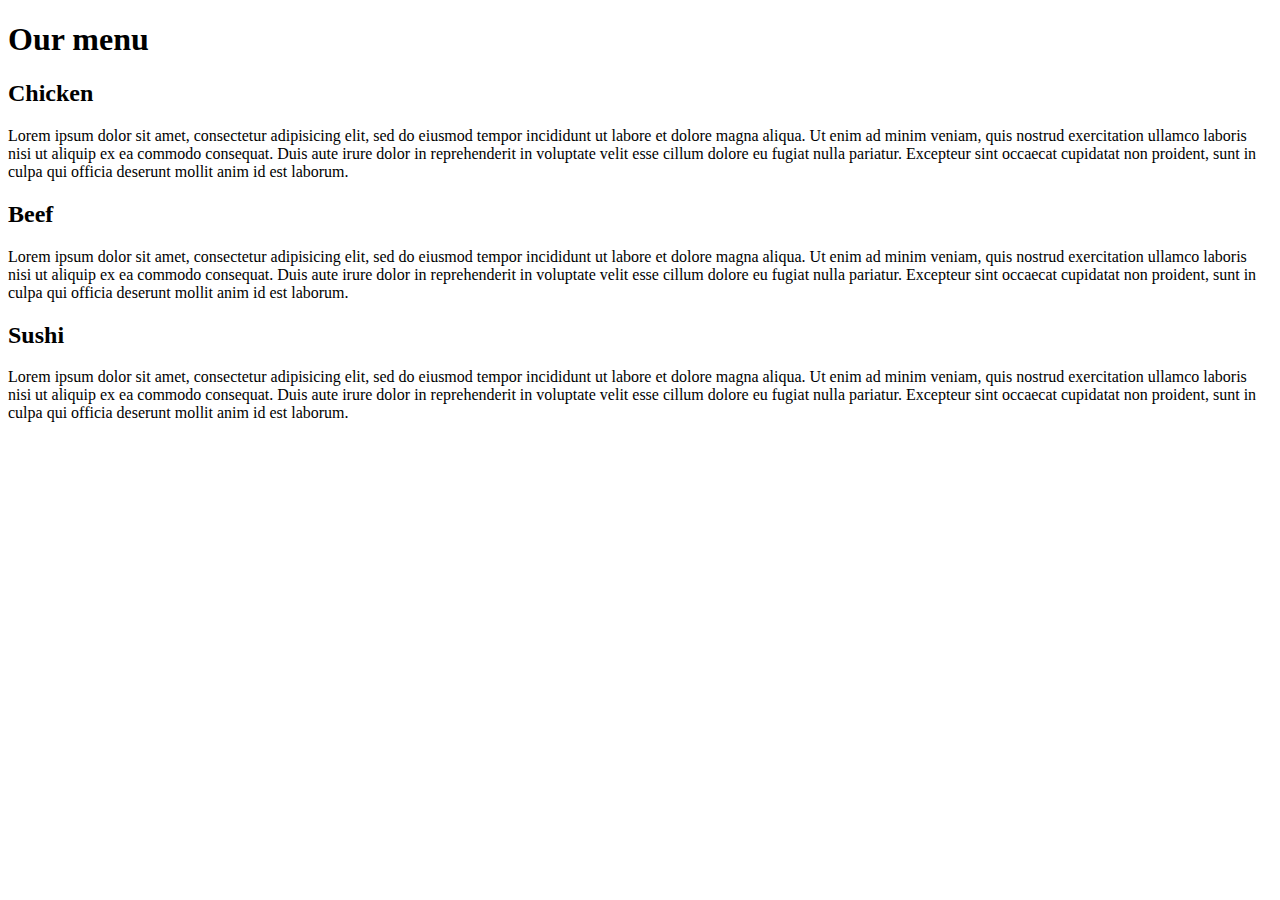
==== Module2-solution/index.html @ e5d0a33e "My first html repo" ====
<!DOCTYPE html>
<html>
<head>
  <meta charset="utf-8">
  <meta http-equiv="X-UA-Compatible" content="IE=edge">
  <meta name="viewport" content="width=device-width, initial-scale=1">
  <link rel="icon" href="../favicon.ico" type="image/x-icon">
  <title>Module 2 assignment - Roberto Sequeira</title>
  <link rel="stylesheet" href="css/styles.css">
</head>
<body>
<div class="row">
  <h1>Our menu</h1>
  <div class="col col-lg-4 col-md-6 col-sm-12">
    <div id="chicken" class="content">
      <h2>Chicken</h2>
      <p>Lorem ipsum dolor sit amet, consectetur adipisicing elit, sed do eiusmod
      tempor incididunt ut labore et dolore magna aliqua. Ut enim ad minim veniam,
      quis nostrud exercitation ullamco laboris nisi ut aliquip ex ea commodo
      consequat. Duis aute irure dolor in reprehenderit in voluptate velit esse
      cillum dolore eu fugiat nulla pariatur. Excepteur sint occaecat cupidatat non
      proident, sunt in culpa qui officia deserunt mollit anim id est laborum.</p>
    </div>
  </div>
  <div class="col col-lg-4 col-md-6 col-sm-12">
    <div id="beef" class="content">
      <h2>Beef</h2>
      <p>Lorem ipsum dolor sit amet, consectetur adipisicing elit, sed do eiusmod
      tempor incididunt ut labore et dolore magna aliqua. Ut enim ad minim veniam,
      quis nostrud exercitation ullamco laboris nisi ut aliquip ex ea commodo
      consequat. Duis aute irure dolor in reprehenderit in voluptate velit esse
      cillum dolore eu fugiat nulla pariatur. Excepteur sint occaecat cupidatat non
      proident, sunt in culpa qui officia deserunt mollit anim id est laborum.</p>
    </div>
  </div>
  <div class="col col-lg-4 col-md-12 col-sm-12">
    <div id="sushi" class="content">
      <h2>Sushi</h2>
      <p>Lorem ipsum dolor sit amet, consectetur adipisicing elit, sed do eiusmod
      tempor incididunt ut labore et dolore magna aliqua. Ut enim ad minim veniam,
      quis nostrud exercitation ullamco laboris nisi ut aliquip ex ea commodo
      consequat. Duis aute irure dolor in reprehenderit in voluptate velit esse
      cillum dolore eu fugiat nulla pariatur. Excepteur sint occaecat cupidatat non
      proident, sunt in culpa qui officia deserunt mollit anim id est laborum.</p>
    </div>
  </div>
  <div class="clear"></div>
</div>

</body>
</html>
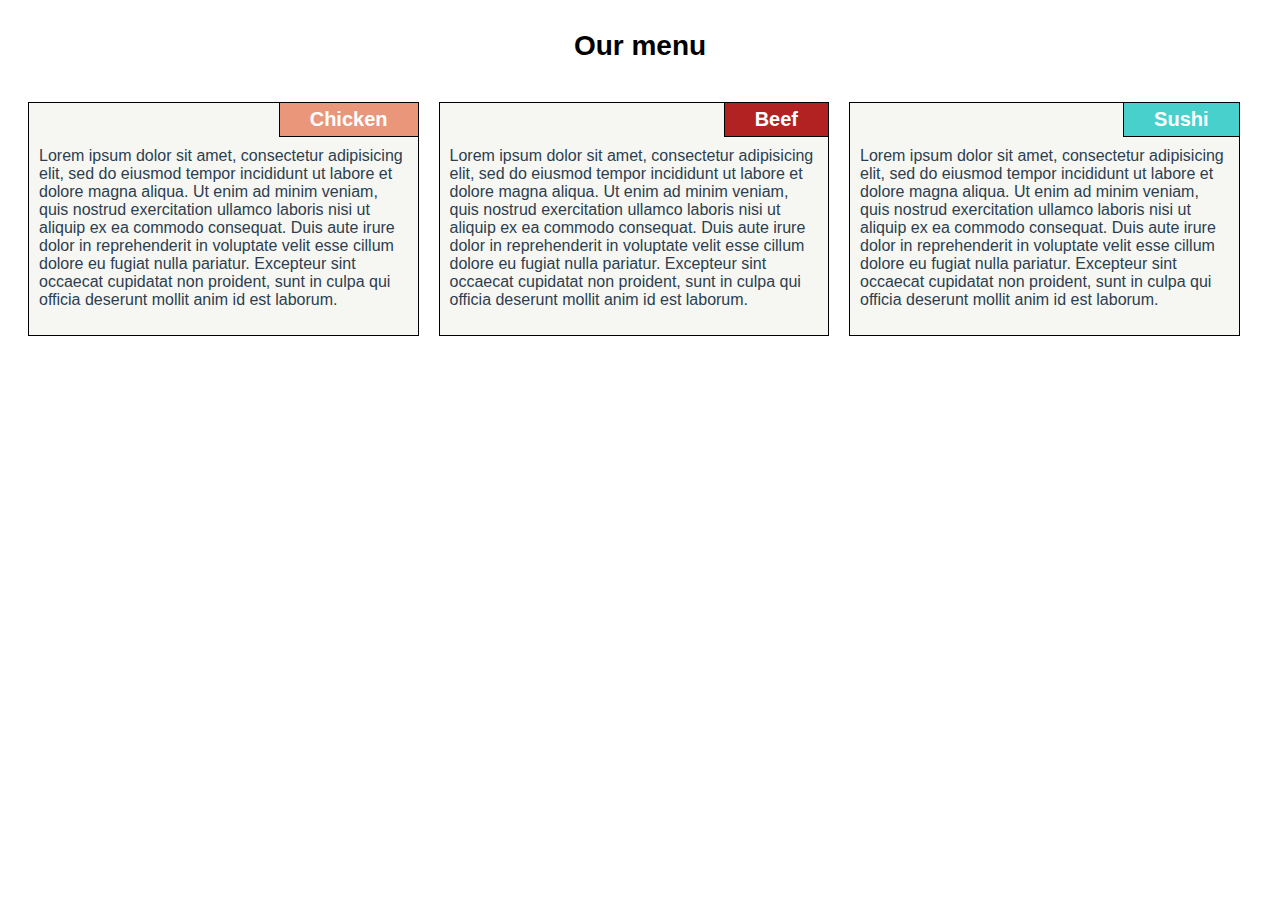
==== commit af13f648: "files updated" ====
--- a/Module2-solution/index.html
+++ b/Module2-solution/index.html
@@ -2,10 +2,10 @@
 <html>
 <head>
   <meta charset="utf-8">
-  <meta http-equiv="X-UA-Compatible" content="IE=edge">
+  <!-- <meta http-equiv="X-UA-Compatible" content="IE=edge"> -->
   <meta name="viewport" content="width=device-width, initial-scale=1">
-  <link rel="icon" href="../favicon.ico" type="image/x-icon">
-  <title>Module 2 assignment - Roberto Sequeira</title>
+  <!-- <link rel="icon" href="../favicon.ico" type="image/x-icon"> -->
+  <title>Module2-assignment</title>
   <link rel="stylesheet" href="css/styles.css">
 </head>
 <body>
--- a/Module2-solution/css/styles.css
+++ b/Module2-solution/css/styles.css
@@ -0,0 +1,230 @@
+/********** Base styles **********/
+html {
+  box-sizing: border-box;
+}
+
+*, *:before, *:after {
+  box-sizing: inherit;
+}
+
+body {
+  font-family: "Helvetica Neue", Helvetica, Arial, sans-serif;
+  /*font-size: 14px;*/
+}
+
+h1 {
+  font-size: 175%;
+  margin: 30px 0;
+  text-align: center;
+}
+
+.content {
+  color: #fff;
+  color: #2c3e50;
+  border: 1px solid #000;
+  padding: 0 10px 10px 10px;
+  margin: 10px;
+  background-color: #F6F7F2;
+}
+
+.content h2 {
+  color: #fff;
+  font-size: 125%;
+  float: right;
+  margin: 0 -10px 10px 0;
+  padding: 5px 30px;
+  border-bottom: 1px solid #000;
+  border-left: 1px solid #000;
+}
+
+.content p {
+  clear: right;
+}
+
+#chicken h2 {
+  background-color: #e9967a;
+}
+
+#beef h2 {
+  background-color: #b22222;
+}
+
+#sushi h2 {
+  background-color: #48d1cc;
+}
+
+/* Simple Responsive Framework. */
+.row {
+  width: 100%;
+  padding: 0 10px;
+}
+
+/********** Small devices **********/
+@media (max-width: 767px) {
+  .col-sm-1, .col-sm-2, .col-sm-3, .col-sm-4, .col-sm-5, .col-sm-6, .col-sm-7, .col-sm-8, .col-sm-9, .col-sm-10, .col-sm-11, .col-sm-12 {
+    float: left;
+  }
+
+  .col-sm-1 {
+      width: 8.33%;
+  }
+
+  .col-sm-2 {
+     width: 16.66%;
+  }
+
+  .col-sm-3 {
+    width: 25%;
+  }
+
+  .col-sm-4 {
+    width: 33%;
+  }
+
+  .col-sm-5 {
+    width: 41.66%;
+  }
+
+  .col-sm-6 {
+    width: 50%;
+  }
+
+  .col-sm-7 {
+    width: 58.33%;
+  }
+
+  .col-sm-8 {
+    width: 66.66%;
+  }
+
+  .col-sm-9 {
+    width: 74.99%;
+  }
+
+  .col-sm-10 {
+    width: 83.33%;
+  }
+
+  .col-sm-11 {
+    width: 91.66%;
+  }
+
+  .col-sm-12 {
+    width: 100%;
+  }
+}
+
+/********** Medium devices **********/
+@media (min-width: 768px) and (max-width: 991px) {
+  .col-md-1, .col-md-2, .col-md-3, .col-md-4, .col-md-5, .col-md-6, .col-md-7, .col-md-8, .col-md-9, .col-md-10, .col-md-11, .col-md-12 {
+    float: left;
+  }
+
+  .col-md-1 {
+    width: 8.33%;
+  }
+
+  .col-md-2 {
+    width: 16.66%;
+  }
+
+  .col-md-3 {
+    width: 25%;
+  }
+
+  .col-md-4 {
+    width: 33%;
+  }
+
+  .col-md-5 {
+    width: 41.66%;
+  }
+
+  .col-md-6 {
+    width: 50%;
+  }
+
+  .col-md-7 {
+    width: 58.33%;
+  }
+
+  .col-md-8 {
+    width: 66.66%;
+  }
+
+  .col-md-9 {
+    width: 74.99%;
+  }
+
+  .col-md-10 {
+    width: 83.33%;
+  }
+
+  .col-md-11 {
+    width: 91.66%;
+  }
+
+  .col-md-12 {
+    width: 100%;
+  }
+}
+
+/********** Large devices **********/
+@media (min-width: 992px) {
+  .col-lg-1, .col-lg-2, .col-lg-3, .col-lg-4, .col-lg-5, .col-lg-6, .col-lg-7, .col-lg-8, .col-lg-9, .col-lg-10, .col-lg-11, .col-lg-12 {
+    float: left;
+  }
+
+  .col-lg-1 {
+    width: 8.33%;
+  }
+
+  .col-lg-2 {
+    width: 16.66%;
+  }
+
+  .col-lg-3 {
+    width: 25%;
+  }
+
+  .col-lg-4 {
+    width: 33%;
+  }
+
+  .col-lg-5 {
+    width: 41.66%;
+  }
+
+  .col-lg-6 {
+    width: 50%;
+  }
+
+  .col-lg-7 {
+    width: 58.33%;
+  }
+
+  .col-lg-8 {
+    width: 66.66%;
+  }
+
+  .col-lg-9 {
+    width: 74.99%;
+  }
+
+  .col-lg-10 {
+    width: 83.33%;
+  }
+
+  .col-lg-11 {
+    width: 91.66%;
+  }
+
+  .col-lg-12 {
+    width: 100%;
+  }
+}
+
+/********** Helpers **********/
+.clear {
+  clear: both;
+}
